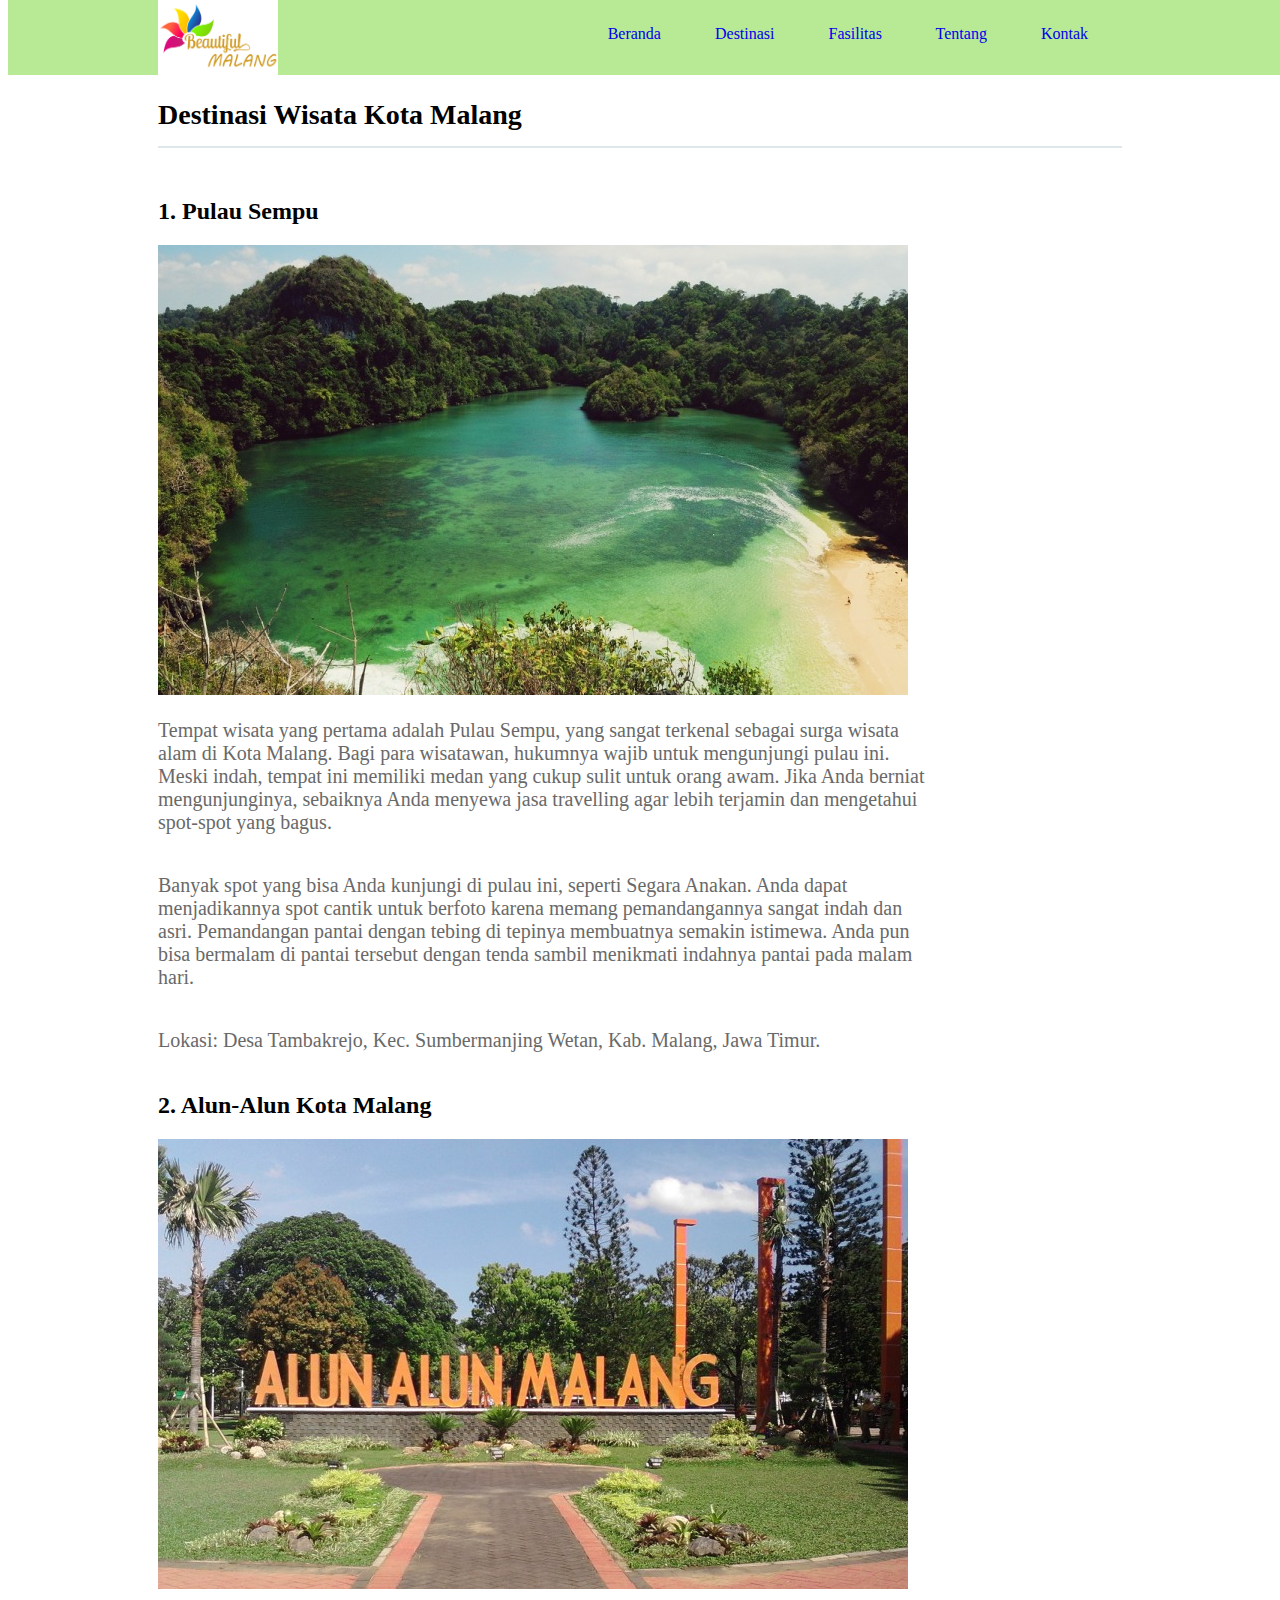
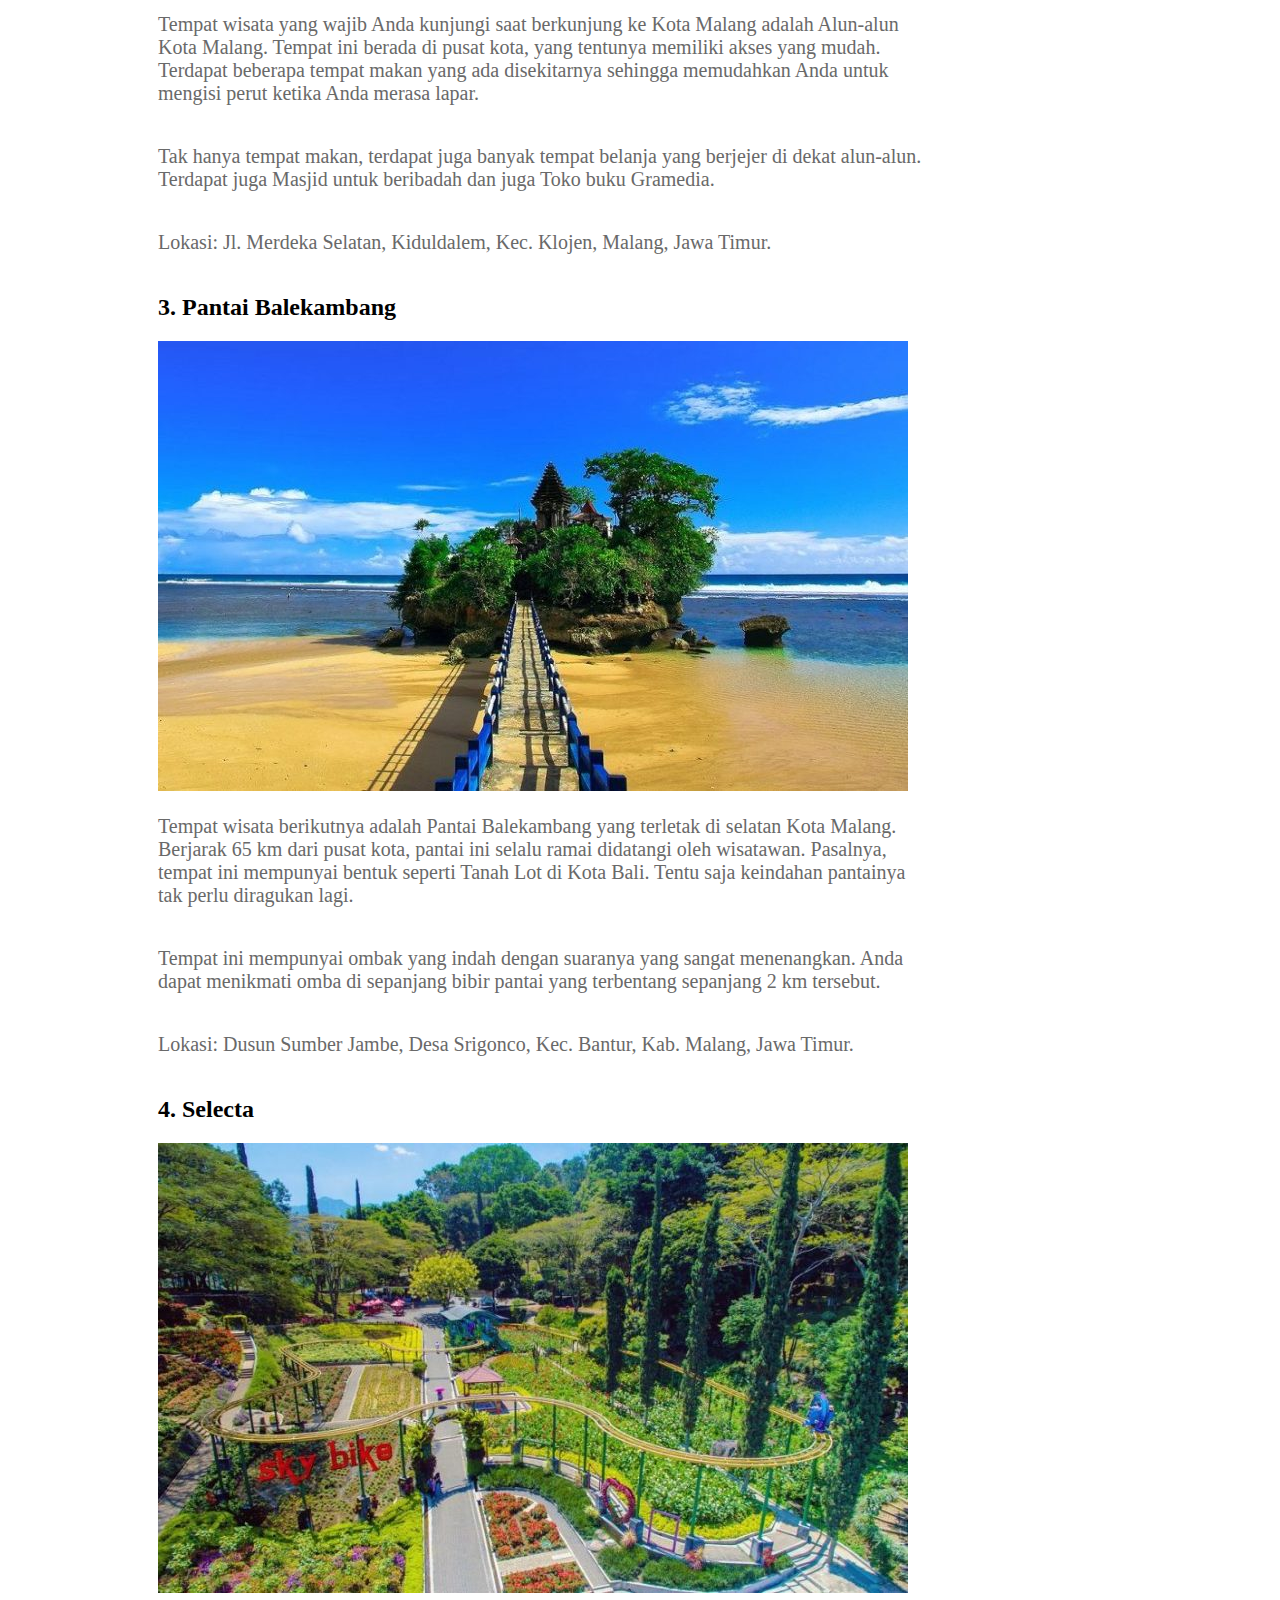
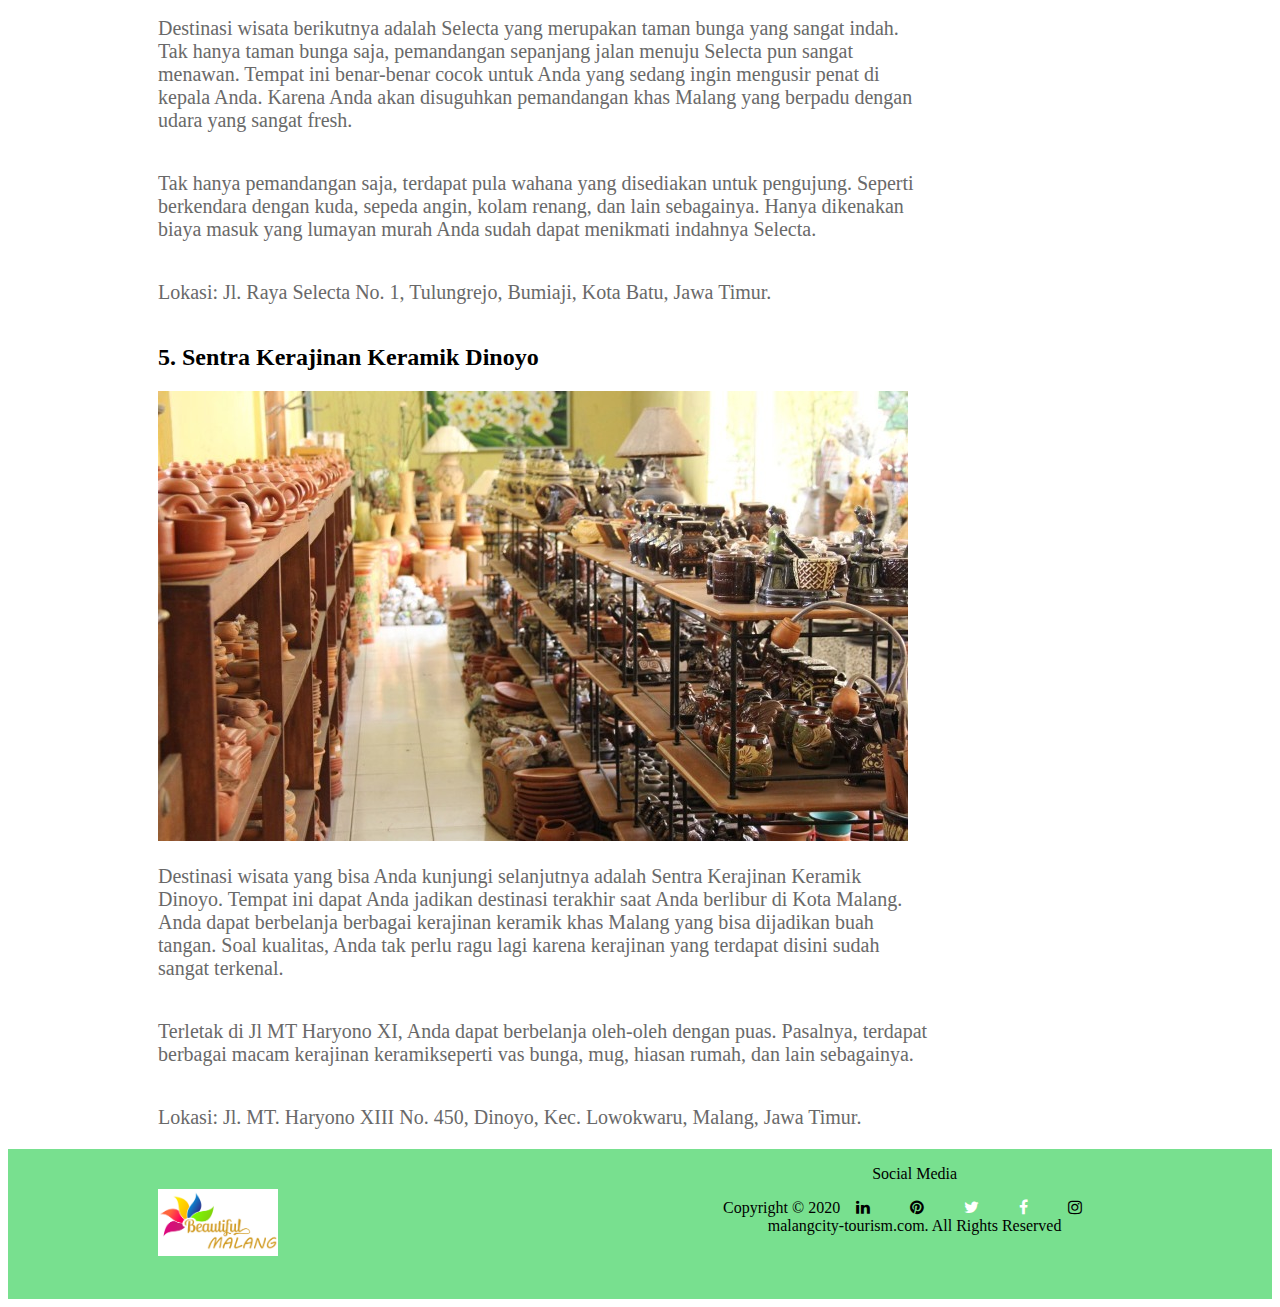
==== Destinasi.html @ 6b377e96 "Update file index.html" ====
<!DOCTYPE html>
<html>
    <meta charset="UTF-8">
    <meta name="viewport" content="width=device-width, initial-scale=1.0">
    <meta name="description" content="Kota Malang Pariwisata">
    <head>
        <title>Malang City Tourism</title>
        <link rel="stylesheet" href="css/stylesheet.css">
        <link rel="stylesheet" href="css/stylesheet2.css">
        <link rel="stylesheet" href="//maxcdn.bootstrapcdn.com/font-awesome/4.3.0/css/font-awesome.min.css">
    </head>
    <body>
        <header>
            <div class="container">
                <div class="logo-header">
                    <img src="assets/images/logo-kota-malang.png" alt="Beautiful Malang">
                </div>
                <div class="menu">
                    <nav>
                        <a href="index.html">Beranda</a>
                        <a href="destinasi.html">Destinasi</a>
                        <a href="#fasilitas">Fasilitas</a>
                        <a href="tentang.html">Tentang</a>
                        <a href="kontak.html">Kontak</a>
                    </nav>
                </div>
            </div>
        </header>

        <div class="container">
            <div class="main">
				<div class="top-destinasi">
                    <h1> DESTINASI </h1>
					
                    <h3 class="section-title">Destinasi Wisata Kota Malang</h3>
                </div>
                
                <div class="bottom-destinasi">
                    <h2> 1. Pulau Sempu </h2>
					<img src="assets/images/Pulau-Sempu.jpg">
					<p class="txt-contents">Tempat wisata yang pertama adalah Pulau Sempu, yang sangat terkenal sebagai surga wisata alam di Kota Malang. Bagi para wisatawan, hukumnya wajib untuk mengunjungi pulau ini. Meski indah, tempat ini memiliki medan yang cukup sulit untuk orang awam. Jika Anda berniat mengunjunginya, sebaiknya Anda menyewa jasa travelling agar lebih terjamin dan mengetahui spot-spot yang bagus.</p>

                    <p class="txt-contents">Banyak spot yang bisa Anda kunjungi di pulau ini, seperti Segara Anakan. Anda dapat menjadikannya spot cantik untuk berfoto karena memang pemandangannya sangat indah dan asri. Pemandangan pantai dengan tebing di tepinya membuatnya semakin istimewa. Anda pun bisa bermalam di pantai tersebut dengan tenda sambil menikmati indahnya pantai pada malam hari.</p>

                    <p class="txt-contents">Lokasi: Desa Tambakrejo, Kec. Sumbermanjing Wetan, Kab. Malang, Jawa Timur. </p>
					
					<h2> 2. Alun-Alun Kota Malang </h2>
					<img src="assets/images/Alun-Alun-Kota-Malang.jpg">
					<p class="txt-contents">Tempat wisata yang wajib Anda kunjungi saat berkunjung ke Kota Malang adalah Alun-alun Kota Malang. Tempat ini berada di pusat kota, yang tentunya memiliki akses yang mudah. Terdapat beberapa tempat makan yang ada disekitarnya sehingga memudahkan Anda untuk mengisi perut ketika Anda merasa lapar.</p>

                    <p class="txt-contents">Tak hanya tempat makan, terdapat juga banyak tempat belanja yang berjejer di dekat alun-alun. Terdapat juga Masjid untuk beribadah dan juga Toko buku Gramedia.</p>

                    <p class="txt-contents">Lokasi: Jl. Merdeka Selatan, Kiduldalem, Kec. Klojen, Malang, Jawa Timur. </p>
					
					<h2> 3. Pantai Balekambang </h2>
					<img src="assets/images/Pantai-Balekambang.jpg">
					<p class="txt-contents">Tempat wisata berikutnya adalah Pantai Balekambang yang terletak di selatan Kota Malang. Berjarak 65 km dari pusat kota, pantai ini selalu ramai didatangi oleh wisatawan. Pasalnya, tempat ini mempunyai bentuk seperti Tanah Lot di Kota Bali. Tentu saja keindahan pantainya tak perlu diragukan lagi.</p>

                    <p class="txt-contents">Tempat ini mempunyai ombak yang indah dengan suaranya yang sangat menenangkan. Anda dapat menikmati omba di sepanjang bibir pantai yang terbentang sepanjang 2 km tersebut.</p>

                    <p class="txt-contents">Lokasi: Dusun Sumber Jambe, Desa Srigonco, Kec. Bantur, Kab. Malang, Jawa Timur. </p>
					
					<h2> 4. Selecta </h2>
					<img src="assets/images/Selecta.jpg">
					<p class="txt-contents">Destinasi wisata berikutnya adalah Selecta yang merupakan taman bunga yang sangat indah. Tak hanya taman bunga saja, pemandangan sepanjang jalan menuju Selecta pun sangat menawan. Tempat ini benar-benar cocok untuk Anda yang sedang ingin mengusir penat di kepala Anda. Karena Anda akan disuguhkan pemandangan khas Malang yang berpadu dengan udara yang sangat fresh.</p>

                    <p class="txt-contents">Tak hanya pemandangan saja, terdapat pula wahana yang disediakan untuk pengujung. Seperti berkendara dengan kuda, sepeda angin, kolam renang, dan lain sebagainya. Hanya dikenakan biaya masuk yang lumayan murah Anda sudah dapat menikmati indahnya Selecta.</p>

                    <p class="txt-contents">Lokasi: Jl. Raya Selecta No. 1, Tulungrejo, Bumiaji, Kota Batu, Jawa Timur. </p>
					
					<h2> 5. Sentra Kerajinan Keramik Dinoyo </h2>
					<img src="assets/images/Sentra-Kerajinan-Keramik-Dinoyo.jpg">
					<p class="txt-contents">Destinasi wisata yang bisa Anda kunjungi selanjutnya adalah Sentra Kerajinan Keramik Dinoyo. Tempat ini dapat Anda jadikan destinasi terakhir saat Anda berlibur di Kota Malang. Anda dapat berbelanja berbagai kerajinan keramik khas Malang yang bisa dijadikan buah tangan. Soal kualitas, Anda tak perlu ragu lagi karena kerajinan yang terdapat disini sudah sangat terkenal.</p>

                    <p class="txt-contents">Terletak di Jl MT Haryono XI, Anda dapat berbelanja oleh-oleh dengan puas. Pasalnya, terdapat berbagai macam kerajinan keramikseperti vas bunga, mug, hiasan rumah, dan lain sebagainya.</p>

                    <p class="txt-contents">Lokasi: Jl. MT. Haryono XIII No. 450, Dinoyo, Kec. Lowokwaru, Malang, Jawa Timur. </p>
                </div>
				
            </div>
        </div>

        <footer>
            <div class="container">
                <div class="logo-footer">
                    <img src="assets/images/logo-kota-malang.png" alt="Beautiful Malang">
                </div>
                <div class="social-media">
                    <p>Social Media</p>
                    <ul>
                        <li><span class="fa fa-instagram"><a href="#"></a></span></li>
                        <li class="fa fa-facebook"><a href="#"></a></li>
                        <li class="fa fa-twitter"><a href="#"></li>
                        <li class="fa fa-pinterest"><a href="#"></a></li>
                        <li class="fa fa-linkedin"><a href="#"></a></li>
                    </ul>
                    <p class="copyright">Copyright &copy 2020 malangcity-tourism.com. All Rights Reserved</p>
                </div>
            </div>
        </footer>
    </body>
</html>
---- css/stylesheet.css ----
.container {
    padding-left: 150px;
    padding-right: 150px;
}

/* Ini untuk bagian Header */


header {
    background-color: #b8e994;
    height: 75px;
    width: 100%;
    position: fixed;
    top: 0px;
    z-index: 10;
}

a {
    text-decoration: none;
}

.logo-header img {
    width: 120px;
    height: 75px;
    float: left;
}

.menu {
    float: right;
    padding-left: 140px;
    padding-top: 25px;
}

.menu a {
    padding-right: 50px;
}

/* Batas untuk Header */

/* Ini untuk bagian Main*/
.top-wrapper {
  padding-top: 300px;
  background-image: url(../assets/images/banner.jpg);
  background-size: cover;
  color: #fff;
  text-align: center;
  height: 750px;
}

.top-wrapper img {
  opacity: 0.3;
}

.top-wrapper h1 {
  font-size: 45px;
  letter-spacing: 5px;
  margin-bottom: 10px;
}

.top-wrapper p {
  opacity: 0.8;
  margin-bottom: 3px;
}

.btn-wrapper {
  margin: 20px 0;
}

.btn-wrapper p {
  margin: 10px 0;
}

.facebook {
  background-color: #3b5998;
  margin-right: 10px;
}

.fa-facebook {
  padding-right: 10px;
  color: #fff;
}

.twitter {
  background-color: #55acee;
}

.fa-twitter {
  padding-right: 10px;
  color: #fff;
}


.btn {
  padding: 12px 24px;
  color: black;
  display: inline-block;
  opacity: 1;
  border-radius: 4px;
  transition: .2s;
}

.btn:hover {
  opacity: 1;
}

.top-arrows {
  padding-top: 220px;
}

.top-arrows p {
  opacity: 1;
  font-weight: 700;
}

.arrows {
  position: relative;
  animation-name: arrow;
  animation-duration: 2.5s;
  animation-iteration-count: infinite;
  font-size: 30px;
  padding-top: 20px;
}

@keyframes arrow {
  0%   {top:0px;}
  50%  {top:40px;}
  100% {top:0px;}
}

.lesson-wrapper {
  height: 350px;
  padding-bottom: 80px;
  background-color: #f7f7f7;
  text-align: center;
}

.heading {
  padding-top: 60px;
  padding-bottom: 30px;
  color: #5f5d60;
}

.heading h2 {
  font-weight: normal;
}

.lesson {
  float: left;
  width: 25%;
}

.lesson-icon {
  position: relative;
}

.lesson-icon img {
  width: 200px;
  height: 200px;
}

.txt-contents {
  width: 80%;
  display: inline-block;
  margin-top: 20px;
  font-size: 15px;
  color: #696969;
}

.heading h3 {
  font-weight: normal;
}

.contents {
  height: 500px;
  margin-top: 100px;
  text-align: center;
}

.section-title {
  border-bottom: 2px solid #dee7ec;
  font-size: 28px;
  padding-bottom: 15px;
  margin-bottom: 50px;
}

.contents-item {
  float: left;
  margin-right: 40px;
}

.contents-item p {
  font-size: 24px;
  margin-top: 30px;

}
/* Batas untuk Main*/
/* Ini untuk bagian footer */

footer {
    background-color: #78e08f;
    height: 150px;
}

.logo-footer img {
    width: 120px;
    height: auto;
    float: left;
    padding-top: 40px;
}

.social-media li {
    float: right;
    padding-right: 40px;
    list-style: none;
}

.social-media {
    float: right;
    text-align: center;
}

.copyright {
    padding-bottom: 20px;
}

/* Batas untuk Footer */
---- css/stylesheet2.css ----
/* Ini untuk bagian Kontak*/
.top-kontak{
	text-align: center;
	height: 20%;
  margin-top: 100px;
}

.middle-kontak{
	height:60%;
}

.bottom-kontak{
	height: 20%;
	text-align: center;
}

.kiri {
	width:50%;
	float:left;
	text-align: center;
}

.kanan {
	width:50%;
	float:right;
	padding-top: 50px;
	font-size: 18px;
}

.kiri1 {
	width:30%;
	height:100%;
	float:left;
	text-align:left;
	font-weight: bold;
}

.kanan1 {
	width:70%;
	height:100%;
	float:left;
}

.btn {
  padding: 12px 24px;
  color: white;
  display: inline-block;
  opacity: 0.8;
  border-radius: 4px;
}

.btn:hover {
  opacity: 1;
}

.instagram {
  background-color: #DC143C;
  margin: 20px;
}

.facebook {
  background-color: #3b5998;
  margin: 20px;
}

.twitter {
  background-color: #55acee;
  margin: 20px;
}

.pinterest {
  background-color: #FF0000;
  margin: 20px;
}

.linkedin {
  background-color: #0000CD;
  margin: 20px;
}

input{
  width:200px;
  margin-top:10px;
  margin-bottom :20px;
  padding:10px;
  font-size:18px;
  border:1px solid #dee7ec;
}


/* Batas untuk Kontak*/


/* Ini untuk bagian destinasi*/
.top-destinasi h1{
	text-align: center;
	height: 50px;
}
.section-title {
  border-bottom: 2px solid #dee7ec;
  font-size: 28px;
  padding-bottom: 15px;
  margin-bottom: 50px;
}
.bottom-tentang p{
	font-size: 18px;
	font-family: Arial;
	text-align: justify;
}
.txt-contents {
  width: 80%;
  display: inline-block;
  margin-top: 20px;
  font-size: 20px;
  color: #696969;
}


/* Ini untuk bagian tentang*/
.top-tentang h1{
	text-align: center;
	height: 50px;
}

.section-title {
  border-bottom: 2px solid #dee7ec;
  font-size: 28px;
  padding-bottom: 15px;
  margin-bottom: 50px;
}

.bottom-tentang p{
	font-size: 18px;
	font-family: Arial;
	text-align: justify;
}
/* Batas untuk tentang*/
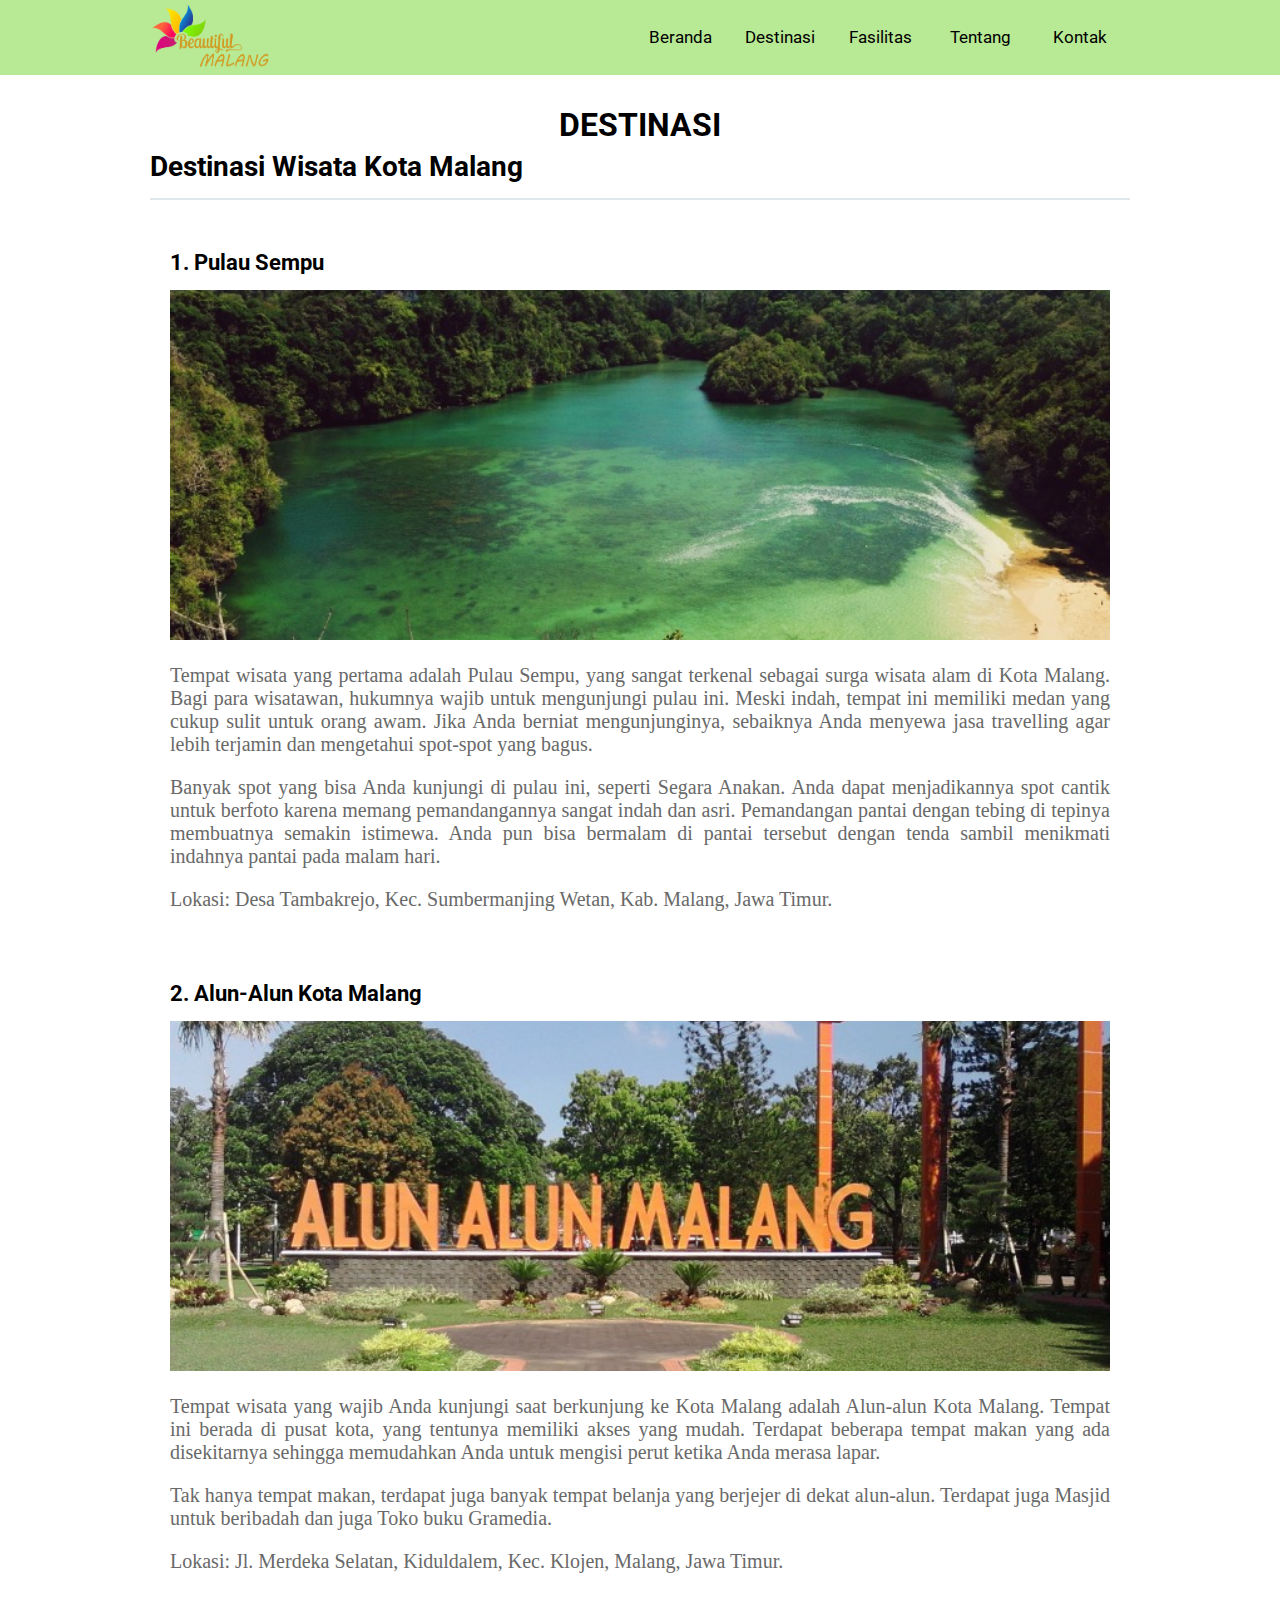
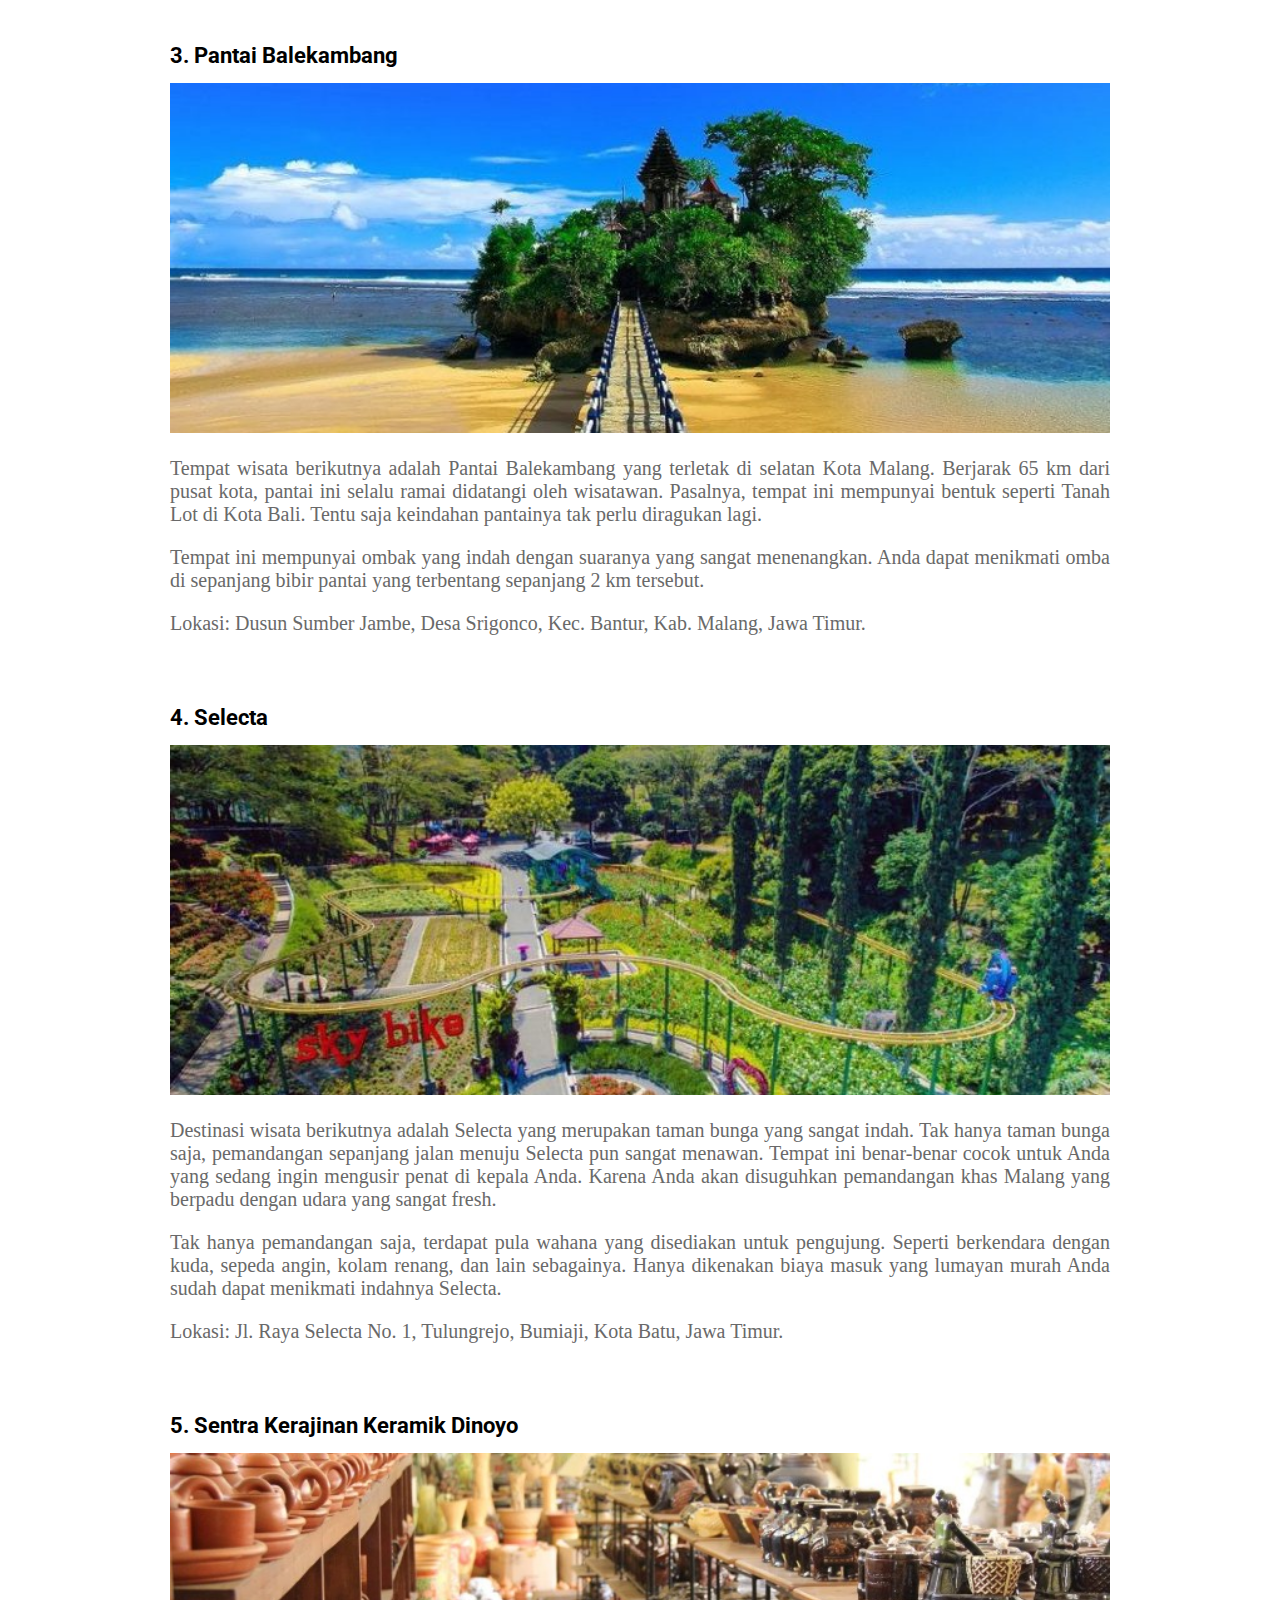
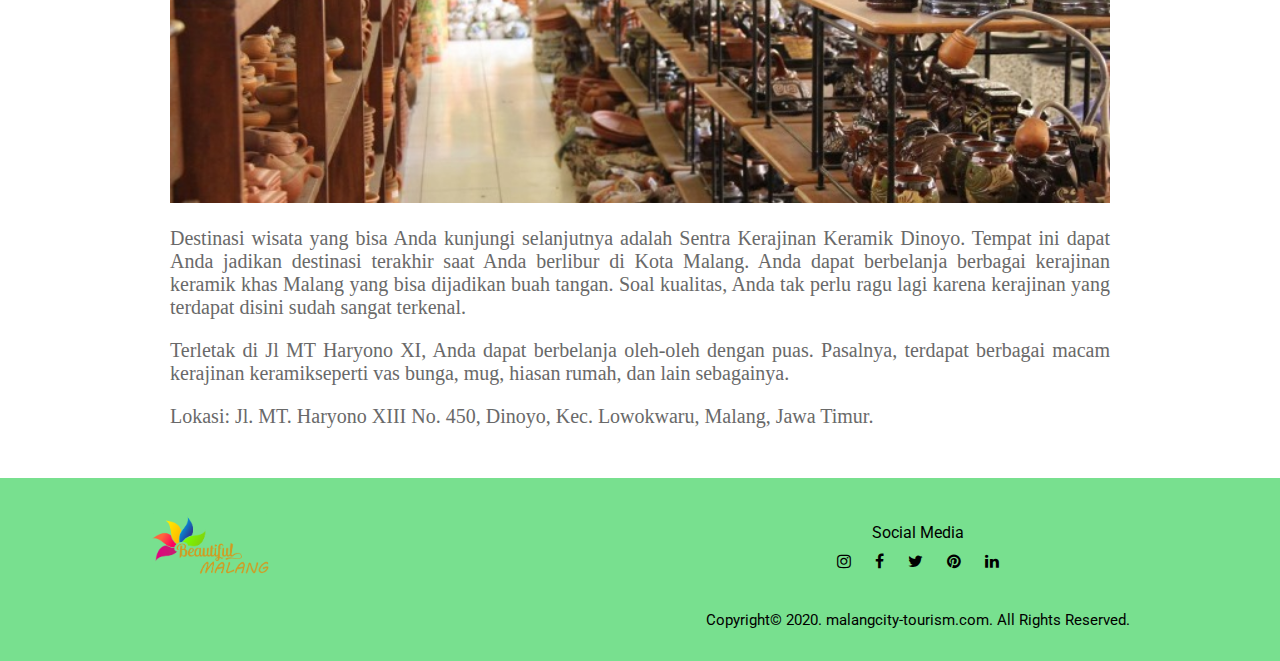
==== commit edd0504b: "update existing file" ====
--- a/Destinasi.html
+++ b/Destinasi.html
@@ -6,24 +6,28 @@
     <head>
         <title>Malang City Tourism</title>
         <link rel="stylesheet" href="css/stylesheet.css">
-        <link rel="stylesheet" href="css/stylesheet2.css">
+        <link rel="stylesheet" href="css/destinasi.css">
+        <link rel="stylesheet" href="css/responsive.css">
         <link rel="stylesheet" href="//maxcdn.bootstrapcdn.com/font-awesome/4.3.0/css/font-awesome.min.css">
     </head>
     <body>
         <header>
             <div class="container">
                 <div class="logo-header">
-                    <img src="assets/images/logo-kota-malang.png" alt="Beautiful Malang">
+                    <img src="assets/images/logo-kota-malang-preview.png" alt="Beautiful Malang">
                 </div>
-                <div class="menu">
-                    <nav>
-                        <a href="index.html">Beranda</a>
-                        <a href="destinasi.html">Destinasi</a>
-                        <a href="#fasilitas">Fasilitas</a>
-                        <a href="tentang.html">Tentang</a>
-                        <a href="kontak.html">Kontak</a>
-                    </nav>
-                </div>
+                <nav class="menu">
+                    <ul>
+                        <li><a href="index.html">Beranda</a></li>
+                        <li><a href="destinasi.html">Destinasi</a></li>
+                        <li><a href="fasilitas.html">Fasilitas</a></li>
+                        <li><a href="tentang.html">Tentang</a></li>
+                        <li><a href="kontak.html">Kontak</a></li>
+                        <li class="icon">
+                            <a href="#"><span class="fa fa-bars menu-icon"></span></a>
+                        </li>
+                    </ul>
+                </nav>
             </div>
         </header>
 
@@ -31,72 +35,69 @@
             <div class="main">
 				<div class="top-destinasi">
                     <h1> DESTINASI </h1>
-					
                     <h3 class="section-title">Destinasi Wisata Kota Malang</h3>
                 </div>
                 
                 <div class="bottom-destinasi">
-                    <h2> 1. Pulau Sempu </h2>
-					<img src="assets/images/Pulau-Sempu.jpg">
-					<p class="txt-contents">Tempat wisata yang pertama adalah Pulau Sempu, yang sangat terkenal sebagai surga wisata alam di Kota Malang. Bagi para wisatawan, hukumnya wajib untuk mengunjungi pulau ini. Meski indah, tempat ini memiliki medan yang cukup sulit untuk orang awam. Jika Anda berniat mengunjunginya, sebaiknya Anda menyewa jasa travelling agar lebih terjamin dan mengetahui spot-spot yang bagus.</p>
-
-                    <p class="txt-contents">Banyak spot yang bisa Anda kunjungi di pulau ini, seperti Segara Anakan. Anda dapat menjadikannya spot cantik untuk berfoto karena memang pemandangannya sangat indah dan asri. Pemandangan pantai dengan tebing di tepinya membuatnya semakin istimewa. Anda pun bisa bermalam di pantai tersebut dengan tenda sambil menikmati indahnya pantai pada malam hari.</p>
-
-                    <p class="txt-contents">Lokasi: Desa Tambakrejo, Kec. Sumbermanjing Wetan, Kab. Malang, Jawa Timur. </p>
-					
-					<h2> 2. Alun-Alun Kota Malang </h2>
-					<img src="assets/images/Alun-Alun-Kota-Malang.jpg">
-					<p class="txt-contents">Tempat wisata yang wajib Anda kunjungi saat berkunjung ke Kota Malang adalah Alun-alun Kota Malang. Tempat ini berada di pusat kota, yang tentunya memiliki akses yang mudah. Terdapat beberapa tempat makan yang ada disekitarnya sehingga memudahkan Anda untuk mengisi perut ketika Anda merasa lapar.</p>
-
-                    <p class="txt-contents">Tak hanya tempat makan, terdapat juga banyak tempat belanja yang berjejer di dekat alun-alun. Terdapat juga Masjid untuk beribadah dan juga Toko buku Gramedia.</p>
-
-                    <p class="txt-contents">Lokasi: Jl. Merdeka Selatan, Kiduldalem, Kec. Klojen, Malang, Jawa Timur. </p>
-					
-					<h2> 3. Pantai Balekambang </h2>
-					<img src="assets/images/Pantai-Balekambang.jpg">
-					<p class="txt-contents">Tempat wisata berikutnya adalah Pantai Balekambang yang terletak di selatan Kota Malang. Berjarak 65 km dari pusat kota, pantai ini selalu ramai didatangi oleh wisatawan. Pasalnya, tempat ini mempunyai bentuk seperti Tanah Lot di Kota Bali. Tentu saja keindahan pantainya tak perlu diragukan lagi.</p>
-
-                    <p class="txt-contents">Tempat ini mempunyai ombak yang indah dengan suaranya yang sangat menenangkan. Anda dapat menikmati omba di sepanjang bibir pantai yang terbentang sepanjang 2 km tersebut.</p>
-
-                    <p class="txt-contents">Lokasi: Dusun Sumber Jambe, Desa Srigonco, Kec. Bantur, Kab. Malang, Jawa Timur. </p>
-					
-					<h2> 4. Selecta </h2>
-					<img src="assets/images/Selecta.jpg">
-					<p class="txt-contents">Destinasi wisata berikutnya adalah Selecta yang merupakan taman bunga yang sangat indah. Tak hanya taman bunga saja, pemandangan sepanjang jalan menuju Selecta pun sangat menawan. Tempat ini benar-benar cocok untuk Anda yang sedang ingin mengusir penat di kepala Anda. Karena Anda akan disuguhkan pemandangan khas Malang yang berpadu dengan udara yang sangat fresh.</p>
-
-                    <p class="txt-contents">Tak hanya pemandangan saja, terdapat pula wahana yang disediakan untuk pengujung. Seperti berkendara dengan kuda, sepeda angin, kolam renang, dan lain sebagainya. Hanya dikenakan biaya masuk yang lumayan murah Anda sudah dapat menikmati indahnya Selecta.</p>
-
-                    <p class="txt-contents">Lokasi: Jl. Raya Selecta No. 1, Tulungrejo, Bumiaji, Kota Batu, Jawa Timur. </p>
-					
-					<h2> 5. Sentra Kerajinan Keramik Dinoyo </h2>
-					<img src="assets/images/Sentra-Kerajinan-Keramik-Dinoyo.jpg">
-					<p class="txt-contents">Destinasi wisata yang bisa Anda kunjungi selanjutnya adalah Sentra Kerajinan Keramik Dinoyo. Tempat ini dapat Anda jadikan destinasi terakhir saat Anda berlibur di Kota Malang. Anda dapat berbelanja berbagai kerajinan keramik khas Malang yang bisa dijadikan buah tangan. Soal kualitas, Anda tak perlu ragu lagi karena kerajinan yang terdapat disini sudah sangat terkenal.</p>
-
-                    <p class="txt-contents">Terletak di Jl MT Haryono XI, Anda dapat berbelanja oleh-oleh dengan puas. Pasalnya, terdapat berbagai macam kerajinan keramikseperti vas bunga, mug, hiasan rumah, dan lain sebagainya.</p>
-
-                    <p class="txt-contents">Lokasi: Jl. MT. Haryono XIII No. 450, Dinoyo, Kec. Lowokwaru, Malang, Jawa Timur. </p>
+                    <article class="card">
+                        <h3> 1. Pulau Sempu </h3>
+                        <img src="assets/images/Pulau-Sempu.jpg">
+                        <p class="txt-contents">Tempat wisata yang pertama adalah Pulau Sempu, yang sangat terkenal sebagai surga wisata alam di Kota Malang. Bagi para wisatawan, hukumnya wajib untuk mengunjungi pulau ini. Meski indah, tempat ini memiliki medan yang cukup sulit untuk orang awam. Jika Anda berniat mengunjunginya, sebaiknya Anda menyewa jasa travelling agar lebih terjamin dan mengetahui spot-spot yang bagus.</p>
+                        <p class="txt-contents">Banyak spot yang bisa Anda kunjungi di pulau ini, seperti Segara Anakan. Anda dapat menjadikannya spot cantik untuk berfoto karena memang pemandangannya sangat indah dan asri. Pemandangan pantai dengan tebing di tepinya membuatnya semakin istimewa. Anda pun bisa bermalam di pantai tersebut dengan tenda sambil menikmati indahnya pantai pada malam hari.</p>
+                        <p class="txt-contents">Lokasi: Desa Tambakrejo, Kec. Sumbermanjing Wetan, Kab. Malang, Jawa Timur. </p>
+                    </article>
+                    <article class="card">
+                        <h3> 2. Alun-Alun Kota Malang </h3>
+                        <img src="assets/images/Alun-Alun-Kota-Malang.jpg">
+                        <p class="txt-contents">Tempat wisata yang wajib Anda kunjungi saat berkunjung ke Kota Malang adalah Alun-alun Kota Malang. Tempat ini berada di pusat kota, yang tentunya memiliki akses yang mudah. Terdapat beberapa tempat makan yang ada disekitarnya sehingga memudahkan Anda untuk mengisi perut ketika Anda merasa lapar.</p>
+                        <p class="txt-contents">Tak hanya tempat makan, terdapat juga banyak tempat belanja yang berjejer di dekat alun-alun. Terdapat juga Masjid untuk beribadah dan juga Toko buku Gramedia.</p>
+                        <p class="txt-contents">Lokasi: Jl. Merdeka Selatan, Kiduldalem, Kec. Klojen, Malang, Jawa Timur. </p>
+                    </article>
+                    <article class="card">
+                        <h3> 3. Pantai Balekambang </h3>
+                        <img src="assets/images/Pantai-Balekambang.jpg">
+                        <p class="txt-contents">Tempat wisata berikutnya adalah Pantai Balekambang yang terletak di selatan Kota Malang. Berjarak 65 km dari pusat kota, pantai ini selalu ramai didatangi oleh wisatawan. Pasalnya, tempat ini mempunyai bentuk seperti Tanah Lot di Kota Bali. Tentu saja keindahan pantainya tak perlu diragukan lagi.</p>
+                        <p class="txt-contents">Tempat ini mempunyai ombak yang indah dengan suaranya yang sangat menenangkan. Anda dapat menikmati omba di sepanjang bibir pantai yang terbentang sepanjang 2 km tersebut.</p>
+                        <p class="txt-contents">Lokasi: Dusun Sumber Jambe, Desa Srigonco, Kec. Bantur, Kab. Malang, Jawa Timur. </p>
+                    </article>
+                    <article class="card">
+                        <h3> 4. Selecta </h3>
+                        <img src="assets/images/Selecta.jpg">
+                        <p class="txt-contents">Destinasi wisata berikutnya adalah Selecta yang merupakan taman bunga yang sangat indah. Tak hanya taman bunga saja, pemandangan sepanjang jalan menuju Selecta pun sangat menawan. Tempat ini benar-benar cocok untuk Anda yang sedang ingin mengusir penat di kepala Anda. Karena Anda akan disuguhkan pemandangan khas Malang yang berpadu dengan udara yang sangat fresh.</p>
+                        <p class="txt-contents">Tak hanya pemandangan saja, terdapat pula wahana yang disediakan untuk pengujung. Seperti berkendara dengan kuda, sepeda angin, kolam renang, dan lain sebagainya. Hanya dikenakan biaya masuk yang lumayan murah Anda sudah dapat menikmati indahnya Selecta.</p>
+                        <p class="txt-contents">Lokasi: Jl. Raya Selecta No. 1, Tulungrejo, Bumiaji, Kota Batu, Jawa Timur. </p>
+                    </article>
+                    <article class="card">
+                        <h3> 5. Sentra Kerajinan Keramik Dinoyo </h3>
+                        <img src="assets/images/Sentra-Kerajinan-Keramik-Dinoyo.jpg">
+                        <p class="txt-contents">Destinasi wisata yang bisa Anda kunjungi selanjutnya adalah Sentra Kerajinan Keramik Dinoyo. Tempat ini dapat Anda jadikan destinasi terakhir saat Anda berlibur di Kota Malang. Anda dapat berbelanja berbagai kerajinan keramik khas Malang yang bisa dijadikan buah tangan. Soal kualitas, Anda tak perlu ragu lagi karena kerajinan yang terdapat disini sudah sangat terkenal.</p>
+                        <p class="txt-contents">Terletak di Jl MT Haryono XI, Anda dapat berbelanja oleh-oleh dengan puas. Pasalnya, terdapat berbagai macam kerajinan keramikseperti vas bunga, mug, hiasan rumah, dan lain sebagainya.</p>
+                        <p class="txt-contents">Lokasi: Jl. MT. Haryono XIII No. 450, Dinoyo, Kec. Lowokwaru, Malang, Jawa Timur. </p>
+                    </article>
                 </div>
-				
             </div>
         </div>
 
         <footer>
             <div class="container">
                 <div class="logo-footer">
-                    <img src="assets/images/logo-kota-malang.png" alt="Beautiful Malang">
+                    <img src="assets/images/logo-kota-malang-preview.png" alt="Beautiful Malang">
                 </div>
                 <div class="social-media">
                     <p>Social Media</p>
                     <ul>
-                        <li><span class="fa fa-instagram"><a href="#"></a></span></li>
-                        <li class="fa fa-facebook"><a href="#"></a></li>
-                        <li class="fa fa-twitter"><a href="#"></li>
-                        <li class="fa fa-pinterest"><a href="#"></a></li>
-                        <li class="fa fa-linkedin"><a href="#"></a></li>
+                        <li><a href="#"><span class="fa fa-instagram"></span></a></li>
+                        <li><a href="#"><span class="fa fa-facebook"></span></a></li>
+                        <li><a href="#"><span class="fa fa-twitter"></span></a></li>
+                        <li><a href="#"><span class="fa fa-pinterest"></span></a></li>
+                        <li><a href="#"><span class="fa fa-linkedin"></span></a></li>
                     </ul>
-                    <p class="copyright">Copyright &copy 2020 malangcity-tourism.com. All Rights Reserved</p>
+                    <p class="copyright">Copyright&copy; 2020. malangcity-tourism.com. All Rights Reserved.</p>
                 </div>
+                <div class="clear"></div>
             </div>
         </footer>
+        <button onclick="topFunction()" id="scroll-btn" title="Back to Top">&uarr;</button>
+        <script src="js/function.js"></script>
     </body>
 </html>--- a/css/stylesheet.css
+++ b/css/stylesheet.css
@@ -1,12 +1,23 @@
+@import url('https://fonts.googleapis.com/css2?family=Roboto:wght@400;700&display=swap');
+
+* {
+  margin: 0;
+  padding: 0;
+  box-sizing: border-box;
+  scroll-behavior: smooth;
+}
 
 .container {
     padding-left: 150px;
     padding-right: 150px;
 }
 
+body {
+  font-family: 'Roboto', sans-serif;
+}
+
+
 /* Ini untuk bagian Header */
-
-
 header {
     background-color: #b8e994;
     height: 75px;
@@ -25,27 +36,17 @@
     height: 75px;
     float: left;
 }
-
-.menu {
-    float: right;
-    padding-left: 140px;
-    padding-top: 25px;
-}
-
-.menu a {
-    padding-right: 50px;
-}
-
 /* Batas untuk Header */
+
 
 /* Ini untuk bagian Main*/
 .top-wrapper {
-  padding-top: 300px;
+  padding-top: 330px;
   background-image: url(../assets/images/banner.jpg);
   background-size: cover;
   color: #fff;
   text-align: center;
-  height: 750px;
+  height: 1050px;
 }
 
 .top-wrapper img {
@@ -53,64 +54,70 @@
 }
 
 .top-wrapper h1 {
-  font-size: 45px;
+  font-size: 65px;
   letter-spacing: 5px;
   margin-bottom: 10px;
 }
 
 .top-wrapper p {
   opacity: 0.8;
-  margin-bottom: 3px;
+  margin: 0 30px 10px 30px;
 }
 
 .btn-wrapper {
-  margin: 20px 0;
-}
-
-.btn-wrapper p {
-  margin: 10px 0;
+  margin: 30px 0;
+  text-align: center;
+}
+
+.btn-wrapper h3 {
+  margin-top: 25px;
+  margin-bottom: 20px;
+}
+
+.btn-wrapper .fa {
+  margin-right: 8px;
 }
 
 .facebook {
   background-color: #3b5998;
-  margin-right: 10px;
-}
-
-.fa-facebook {
-  padding-right: 10px;
-  color: #fff;
+}
+
+.linkedin {
+  background-color: #0e76a8;
 }
 
 .twitter {
   background-color: #55acee;
 }
 
-.fa-twitter {
-  padding-right: 10px;
-  color: #fff;
-}
-
-
 .btn {
-  padding: 12px 24px;
-  color: black;
+  padding: 12px 0;
+  width: 120px;
+  margin-right: 10px;
+  margin-bottom: 10px;
+  color: white;
   display: inline-block;
-  opacity: 1;
+  opacity: 0.8;
   border-radius: 4px;
-  transition: .2s;
 }
 
 .btn:hover {
   opacity: 1;
 }
 
+.clear {
+  clear: both;
+}
+
 .top-arrows {
-  padding-top: 220px;
+  padding-top: 190px;
+  text-align: center;
 }
 
 .top-arrows p {
   opacity: 1;
   font-weight: 700;
+  letter-spacing: 1px;
 }
 
 .arrows {
@@ -119,7 +126,7 @@
   animation-duration: 2.5s;
   animation-iteration-count: infinite;
   font-size: 30px;
-  padding-top: 20px;
+  padding-top: 10px;
 }
 
 @keyframes arrow {
@@ -129,15 +136,14 @@
 }
 
 .lesson-wrapper {
-  height: 350px;
-  padding-bottom: 80px;
+  padding-bottom: 50px;
   background-color: #f7f7f7;
   text-align: center;
 }
 
 .heading {
-  padding-top: 60px;
-  padding-bottom: 30px;
+  padding-top: 80px;
+  padding-bottom: 50px;
   color: #5f5d60;
 }
 
@@ -146,8 +152,10 @@
 }
 
 .lesson {
-  float: left;
-  width: 25%;
+  display: inline-block;
+  width: 20%;
+  margin-bottom: 30px;
+
 }
 
 .lesson-icon {
@@ -162,7 +170,7 @@
 .txt-contents {
   width: 80%;
   display: inline-block;
-  margin-top: 20px;
+  margin-top: 10px;
   font-size: 15px;
   color: #696969;
 }
@@ -170,59 +178,137 @@
 .heading h3 {
   font-weight: normal;
 }
-
-.contents {
-  height: 500px;
-  margin-top: 100px;
-  text-align: center;
-}
-
-.section-title {
-  border-bottom: 2px solid #dee7ec;
-  font-size: 28px;
-  padding-bottom: 15px;
-  margin-bottom: 50px;
-}
-
-.contents-item {
-  float: left;
-  margin-right: 40px;
-}
-
-.contents-item p {
-  font-size: 24px;
-  margin-top: 30px;
-
-}
 /* Batas untuk Main*/
+
+
 /* Ini untuk bagian footer */
-
 footer {
     background-color: #78e08f;
-    height: 150px;
+    height: 183px;
+}
+
+.logo-footer {
+  float: left;
+  padding-top: 35px;
 }
 
 .logo-footer img {
     width: 120px;
     height: auto;
-    float: left;
-    padding-top: 40px;
 }
 
 .social-media li {
-    float: right;
-    padding-right: 40px;
+    margin: 0 10px;
+    display: inline-block;
     list-style: none;
 }
 
 .social-media {
+    padding-top: 20px;
+    margin: 25px 0 20px 0;
     float: right;
     text-align: center;
 }
 
+.social-media .fa {
+  color: black;
+}
+
+.social-media .fa-instagram:hover {
+  color: #3f729b;
+}
+
+.social-media .fa-facebook:hover {
+  color: #3b5998;
+}
+
+.social-media .fa-twitter:hover {
+  color: #00acee;
+}
+
+.social-media .fa-pinterest:hover {
+  color: #c8232c;
+}
+
+.social-media .fa-linkedin:hover {
+  color: #0e76a8;
+}
+
+.social-media p {
+  padding-bottom: 10px;
+}
+
 .copyright {
-    padding-bottom: 20px;
-}
-
+    padding-top: 40px;
+    text-align: center;
+    font-size: 15px;
+}
 /* Batas untuk Footer */
 
+
+/* Ini untuk Scrool-button */
+#scroll-btn {
+    display: none;
+    width: 50px;
+    height: 50px;
+    position: fixed;
+    bottom: 20px;
+    right: 30px;
+    z-index: 99;
+    font-size: 18px;
+    border: none;
+    outline: none;
+    background-color: #02704d;
+    color: white;
+    cursor: pointer;
+    border-radius: 100px;
+    transition: all .5s;
+}
+
+#scroll-btn:hover {
+    background-color: #1d2129;
+    color: yellow;
+}
+/* Batas untuk Scrool-button */
+
+
+/* Ini untuk bagian Menu */
+.menu {
+  float: right;
+}
+
+nav ul {
+    list-style-type: none;
+    margin: 0;
+    padding: 0;
+}
+
+nav li {
+    float: left;
+    line-height: 75px;
+}
+
+nav a {
+    display: inline-block;
+    color: black;
+    text-align: center;
+    width: 100px;
+    text-decoration: none;
+    font-size: 17px;
+    transition: 0.3s;
+}
+
+nav li a:hover {
+    background-color: #89ad6f;
+    font-weight: bold;
+    color: white;
+}
+
+nav .menu-icon {
+    font-size: 30px;
+}
+
+nav li.icon {
+    display: none;
+}
+/* Batas untuk Menu */--- a/css/destinasi.css
+++ b/css/destinasi.css
@@ -0,0 +1,46 @@
+/* Ini untuk bagian destinasi*/
+.top-destinasi {
+   margin-top: 100px;
+}
+ 
+.top-destinasi h1{
+   text-align: center;
+   line-height: 50px;
+}
+ 
+.section-title {
+   border-bottom: 2px solid #dee7ec;
+   font-size: 28px;
+   padding-bottom: 15px;
+}
+
+.bottom-destinasi p{
+   font-family: serif;
+   text-align: justify;
+}
+ 
+.card .txt-contents {
+   width: 100%;
+   display: inline-block;
+   margin-top: 20px;
+   font-size: 20px;
+   color: #696969;
+}
+
+.card {
+   margin: 30px 0;
+   padding: 20px;
+}
+
+.card h3 {
+   padding-bottom: 15px;
+   font-size: 22px;
+}
+
+.card img {
+   width: 100%;
+   height: 350px;
+   object-fit: cover;
+   object-position: center;
+}
+/* Batas untuk Destinasi*/--- a/css/responsive.css
+++ b/css/responsive.css
@@ -0,0 +1,112 @@
+@media all and (max-width: 1000px) {
+   .container {
+      max-width: 1170px;
+      width: 100%;
+      padding: 0 15px;
+      margin: 0 auto;
+   }
+
+   nav a {
+      width: 90px;
+   }
+
+   .lesson {
+      width: 40%;
+      margin-bottom: 30px;
+   }
+
+   .top-destinasi .section-title, .top-tentang .section-title, .top-fasilitas .section-title {
+      text-align: center;
+      font-size: 22px;
+   }
+
+   .middle-kontak {
+      width: 100%;
+   }
+}
+
+@media all and (max-width: 670px) {
+   nav li {
+      display: none;
+   }
+
+   nav li.icon {
+      display: block;
+   }
+
+   nav a {
+      width: 60px;
+   }
+
+   .top-wrapper {
+      padding-top: 250px;
+      text-align: left;
+   }
+
+   .top-wrapper h1 {
+      font-size: 30px;
+      line-height: 50px;
+      margin-right: 20px;
+      margin-left: 20px;
+   }
+
+   .top-wrapper p {
+      font-size: 16px;
+      line-height: 25px;
+      margin-right: 20px;
+      margin-left: 20px;
+   }
+
+   .top-arrows {
+      padding-top: 120px;
+   }
+
+   .btn {
+      width: 90%;
+   }
+
+   .lesson {
+      width: 100%;
+   }
+
+   .logo-footer {
+      width: 100%;
+      text-align: center;
+      padding-top: 20px;
+   }
+
+   .social-media {
+      width: 100%;
+      text-align: center;
+   }
+
+   .kiri {
+      width: 100%;
+      padding-bottom: 50px;
+   }
+
+   .kanan {
+      width: 100%;
+   }
+
+   table {
+      width: 95%;
+      font-size: 15px;
+      border: 1px solid #d2d2d2;
+   }
+
+   th, td {
+      text-align: center;
+   }
+
+   tr:nth-child(odd) {
+      background-color: #d2d2d2;
+   }
+
+   .button {
+      width: 80%;
+      margin-top: 10px;
+      margin-bottom: 10px;
+   }
+
+}